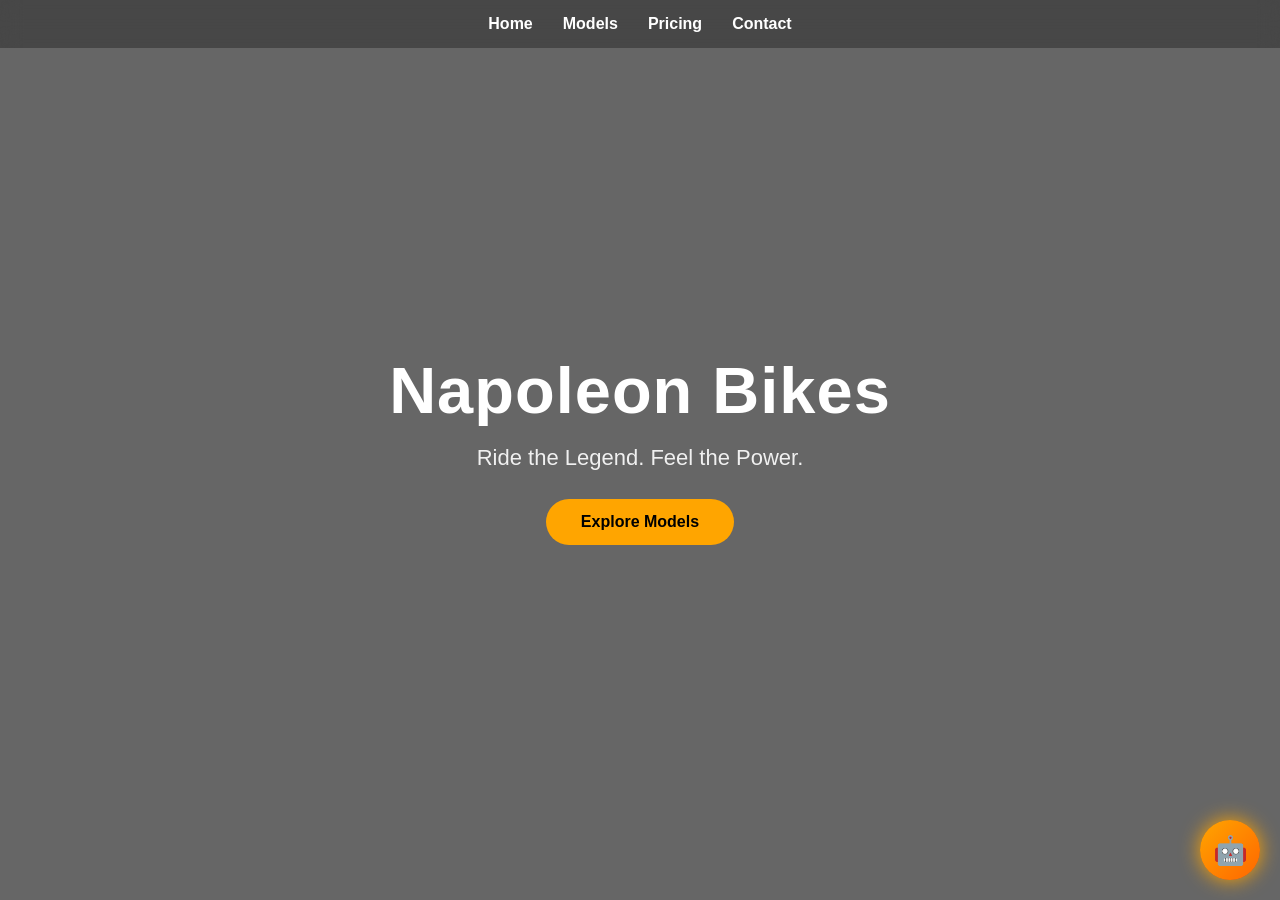
==== index.html @ 828c773f "Create index.html" ====
<!DOCTYPE html>
<html lang="en">
<head>
<meta charset="UTF-8">
<meta name="viewport" content="width=device-width, initial-scale=1.0">
<title>Napoleon Bikes</title>

<style>
* {margin:0; padding:0; box-sizing:border-box;}

body {
    font-family: Arial;
    color:white;
    scroll-behavior: smooth;
}

/* SLIDESHOW */
.slideshow {
    position: fixed;
    width: 100%;
    height: 100%;
    z-index: -2;
}
.slide {
    position: absolute;
    width:100%; height:100%;
    background-size: cover;
    background-position: center;
    opacity:0;
    animation: fadeZoom 20s infinite;
}
.slide:nth-child(1){background:url('assets/napoleon1.jpg') center/cover;}
.slide:nth-child(2){background:url('assets/napoleon2.webp') center/cover; animation-delay:4s;}
.slide:nth-child(3){background:url('assets/napoleon3.png') center/cover; animation-delay:8s;}
.slide:nth-child(4){background:url('assets/napoleon4.jpg') center/cover; animation-delay:12s;}
.slide:nth-child(5){background:url('assets/napoleon5.webp') center/cover; animation-delay:16s;}

@keyframes fadeZoom {
    0%{opacity:0; transform:scale(1);}
    5%{opacity:1;}
    20%{opacity:1; transform:scale(1.08);}
    25%{opacity:0;}
}

/* OVERLAY */
.overlay {
    position:fixed;
    inset:0;
    background:rgba(0,0,0,0.6);
    z-index:-1;
}

/* NAVBAR */
nav {
    position:fixed;
    width:100%;
    padding:15px;
    display:flex;
    justify-content:center;
    gap:30px;
    backdrop-filter: blur(10px);
    background:rgba(0,0,0,0.3);
    z-index:10;
}
nav a {
    color:white;
    text-decoration:none;
    font-weight:bold;
    transition:0.3s;
}
nav a:hover {
    color:orange;
    text-shadow:0 0 10px orange;
}

/* HERO (PERFECT CENTER FIXED) */
.hero {
    height:100vh;
    display:flex;
    justify-content:center;
    align-items:center;
    text-align:center;
}

.hero div {
    display:flex;
    flex-direction:column;
    align-items:center;
    gap:18px;
    max-width:700px;
    padding:0 20px;
}

/* TEXT */
.hero h1 {
    font-size:65px;
    line-height:1.1;
    letter-spacing:1px;
    animation:fadeUp 1s ease;
}

.hero p {
    font-size:22px;
    opacity:0.9;
    max-width:500px;
    animation:fadeUp 1.3s ease;
}

/* BUTTON */
.btn {
    margin-top:10px;
    padding:14px 35px;
    background:orange;
    color:black;
    border-radius:30px;
    text-decoration:none;
    font-weight:bold;
    transition:0.3s;
    animation:fadeUp 1.6s ease;
}
.btn:hover {
    transform:scale(1.1);
    box-shadow:0 0 20px orange;
}

/* ANIMATION */
@keyframes fadeUp {
    from {opacity:0; transform:translateY(40px);}
    to {opacity:1; transform:translateY(0);}
}

/* CHATBOT BUTTON */
.chat-robot {
    position:fixed;
    right:20px;
    bottom:20px;
    width:60px;
    height:60px;
    background:linear-gradient(135deg, orange, #ff6600);
    border-radius:50%;
    display:flex;
    justify-content:center;
    align-items:center;
    font-size:28px;
    cursor:pointer;
    box-shadow:0 0 20px orange;
    z-index:100;
    animation:float 2s infinite ease-in-out;
}

@keyframes float {
    0%,100%{transform:translateY(0);}
    50%{transform:translateY(-8px);}
}

/* CHATBOX */
.chatbox {
    position:fixed;
    right:20px;
    bottom:90px;
    width:320px;
    height:420px;
    background:#111;
    border-radius:15px;
    display:none;
    flex-direction:column;
    overflow:hidden;
    box-shadow:0 0 20px rgba(0,0,0,0.8);
}

.chat-header {
    background:orange;
    padding:10px;
    font-weight:bold;
    text-align:center;
}

.chat-body {
    flex:1;
    padding:10px;
    overflow-y:auto;
    font-size:14px;
}

.chat-body p {
    margin:5px 0;
}

.typing {
    opacity:0.7;
    font-style:italic;
}

.chat-input {
    display:flex;
}
.chat-input input {
    flex:1;
    padding:10px;
    border:none;
    outline:none;
}
.chat-input button {
    padding:10px;
    background:orange;
    border:none;
    cursor:pointer;
}

.user {color:#0f0;}
.bot {color:#ff9800;}
</style>
</head>

<body>

<!-- SLIDES -->
<div class="slideshow">
    <div class="slide"></div>
    <div class="slide"></div>
    <div class="slide"></div>
    <div class="slide"></div>
    <div class="slide"></div>
</div>
<div class="overlay"></div>

<!-- NAVBAR -->
<nav>
    <a href="/">Home</a>
    <a href="/bikes/">Models</a>
    <a href="/pricing/">Pricing</a>
    <a href="/contact/">Contact</a>
</nav>

<!-- HERO -->
<section class="hero">
    <div>
        <h1>Napoleon Bikes</h1>
        <p>Ride the Legend. Feel the Power.</p>
        <a href="/bikes/" class="btn">Explore Models</a>
    </div>
</section>

<!-- CHATBOT -->
<div class="chat-robot" onclick="toggleChat()">🤖</div>

<div class="chatbox" id="chatbox">
    <div class="chat-header">Napoleon AI Assistant</div>
    <div class="chat-body" id="chatBody"></div>
    <div class="chat-input">
        <input type="text" id="userInput" placeholder="Ask about bikes...">
        <button onclick="sendMessage()">Send</button>
    </div>
</div>

<script>
function toggleChat() {
    let box = document.getElementById("chatbox");
    box.style.display = box.style.display === "flex" ? "none" : "flex";
}

function sendMessage() {
    let input = document.getElementById("userInput");
    let chat = document.getElementById("chatBody");

    if(input.value.trim() === "") return;

    let userText = input.value;
    chat.innerHTML += `<p class="user"><b>You:</b> ${userText}</p>`;
    input.value = "";

    let typing = document.createElement("p");
    typing.classList.add("typing");
    typing.innerText = "Bot is typing...";
    chat.appendChild(typing);

    setTimeout(() => {
        typing.remove();
        let reply = getBotReply(userText);
        chat.innerHTML += `<p class="bot"><b>Bot:</b> ${reply}</p>`;
        chat.scrollTop = chat.scrollHeight;
    }, 1000);
}

function getBotReply(msg){
    msg = msg.toLowerCase();

    if(msg.includes("hi") || msg.includes("hello"))
        return "Welcome to Napoleon Bikes 👋";

    if(msg.includes("price"))
        return "Prices range from ₹2.5L to ₹6.0L.";

    if(msg.includes("250"))
        return "250 is best for city rides.";

    if(msg.includes("500"))
        return "500 gives power + style.";

    if(msg.includes("pro"))
        return "Pro is ultimate performance machine.";

    if(msg.includes("book"))
        return "Go to Pricing page to book.";

    return "Ask me about bikes, prices or booking 👍";
}
</script>

</body>
</html>
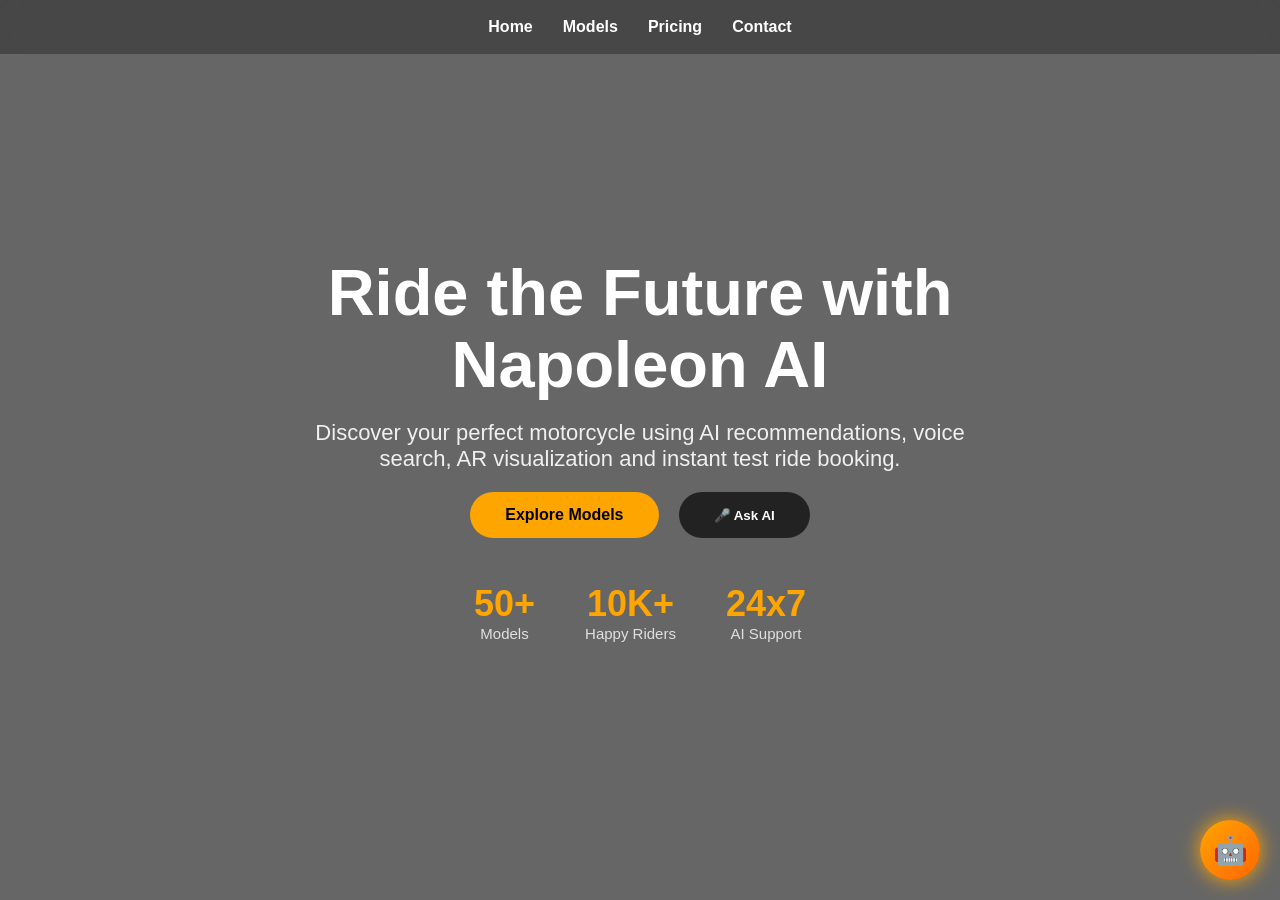
==== commit fbaf09f6: "Refactor index.html for styling and chatbot updates Updated CSS styles for improved layout and desig" ====
--- a/index.html
+++ b/index.html
@@ -6,44 +6,79 @@
 <title>Napoleon Bikes</title>
 
 <style>
-* {margin:0; padding:0; box-sizing:border-box;}
-
-body {
-    font-family: Arial;
+* {
+    margin:0;
+    padding:0;
+    box-sizing:border-box;
+}
+
+body{
+    font-family:Arial, sans-serif;
     color:white;
-    scroll-behavior: smooth;
+    scroll-behavior:smooth;
 }
 
 /* SLIDESHOW */
-.slideshow {
-    position: fixed;
-    width: 100%;
-    height: 100%;
-    z-index: -2;
-}
-.slide {
-    position: absolute;
-    width:100%; height:100%;
-    background-size: cover;
-    background-position: center;
+.slideshow{
+    position:fixed;
+    width:100%;
+    height:100%;
+    z-index:-2;
+}
+
+.slide{
+    position:absolute;
+    width:100%;
+    height:100%;
+    background-size:cover;
+    background-position:center;
     opacity:0;
-    animation: fadeZoom 20s infinite;
-}
-.slide:nth-child(1){background:url('assets/napoleon1.jpg') center/cover;}
-.slide:nth-child(2){background:url('assets/napoleon2.webp') center/cover; animation-delay:4s;}
-.slide:nth-child(3){background:url('assets/napoleon3.png') center/cover; animation-delay:8s;}
-.slide:nth-child(4){background:url('assets/napoleon4.jpg') center/cover; animation-delay:12s;}
-.slide:nth-child(5){background:url('assets/napoleon5.webp') center/cover; animation-delay:16s;}
-
-@keyframes fadeZoom {
-    0%{opacity:0; transform:scale(1);}
-    5%{opacity:1;}
-    20%{opacity:1; transform:scale(1.08);}
-    25%{opacity:0;}
+    animation:fadeZoom 20s infinite;
+}
+
+.slide:nth-child(1){
+    background:url('assets/napoleon1.jpg') center/cover;
+}
+
+.slide:nth-child(2){
+    background:url('assets/napoleon2.webp') center/cover;
+    animation-delay:4s;
+}
+
+.slide:nth-child(3){
+    background:url('assets/napoleon3.png') center/cover;
+    animation-delay:8s;
+}
+
+.slide:nth-child(4){
+    background:url('assets/napoleon4.jpg') center/cover;
+    animation-delay:12s;
+}
+
+.slide:nth-child(5){
+    background:url('assets/napoleon5.webp') center/cover;
+    animation-delay:16s;
+}
+
+@keyframes fadeZoom{
+    0%{
+        opacity:0;
+        transform:scale(1);
+    }
+    5%{
+        opacity:1;
+    }
+    20%{
+        opacity:1;
+        transform:scale(1.08);
+    }
+    25%{
+        opacity:0;
+    }
 }
 
 /* OVERLAY */
-.overlay {
+.overlay{
     position:fixed;
     inset:0;
     background:rgba(0,0,0,0.6);
@@ -51,86 +86,140 @@
 }
 
 /* NAVBAR */
-nav {
+nav{
     position:fixed;
     width:100%;
-    padding:15px;
+    padding:18px;
     display:flex;
     justify-content:center;
     gap:30px;
-    backdrop-filter: blur(10px);
+    backdrop-filter:blur(10px);
     background:rgba(0,0,0,0.3);
     z-index:10;
-}
-nav a {
+    transition:0.3s;
+}
+
+nav a{
     color:white;
     text-decoration:none;
     font-weight:bold;
     transition:0.3s;
 }
-nav a:hover {
+
+nav a:hover{
     color:orange;
     text-shadow:0 0 10px orange;
 }
 
-/* HERO (PERFECT CENTER FIXED) */
-.hero {
-    height:100vh;
+/* HERO */
+.hero{
+    min-height:100vh;
     display:flex;
     justify-content:center;
     align-items:center;
     text-align:center;
 }
 
-.hero div {
+.hero-content{
     display:flex;
     flex-direction:column;
     align-items:center;
-    gap:18px;
-    max-width:700px;
+    gap:20px;
+    max-width:900px;
     padding:0 20px;
 }
 
-/* TEXT */
-.hero h1 {
+.hero h1{
     font-size:65px;
     line-height:1.1;
-    letter-spacing:1px;
     animation:fadeUp 1s ease;
 }
 
-.hero p {
+.hero p{
     font-size:22px;
+    max-width:700px;
     opacity:0.9;
-    max-width:500px;
     animation:fadeUp 1.3s ease;
 }
 
-/* BUTTON */
-.btn {
-    margin-top:10px;
+.hero-buttons{
+    display:flex;
+    gap:20px;
+    flex-wrap:wrap;
+    justify-content:center;
+}
+
+.btn{
     padding:14px 35px;
     background:orange;
     color:black;
     border-radius:30px;
     text-decoration:none;
     font-weight:bold;
+    border:none;
+    cursor:pointer;
     transition:0.3s;
-    animation:fadeUp 1.6s ease;
-}
-.btn:hover {
-    transform:scale(1.1);
+}
+
+.btn:hover{
+    transform:scale(1.08);
     box-shadow:0 0 20px orange;
 }
 
+.voice-btn{
+    padding:14px 35px;
+    border:none;
+    border-radius:30px;
+    background:#222;
+    color:white;
+    font-weight:bold;
+    cursor:pointer;
+    transition:0.3s;
+}
+
+.voice-btn:hover{
+    transform:scale(1.08);
+    box-shadow:0 0 20px cyan;
+}
+
+/* STATS */
+.stats{
+    display:flex;
+    gap:50px;
+    margin-top:25px;
+    flex-wrap:wrap;
+    justify-content:center;
+}
+
+.stats div{
+    text-align:center;
+}
+
+.stats h2{
+    font-size:36px;
+    color:orange;
+}
+
+.stats span{
+    font-size:15px;
+    opacity:0.8;
+}
+
 /* ANIMATION */
-@keyframes fadeUp {
-    from {opacity:0; transform:translateY(40px);}
-    to {opacity:1; transform:translateY(0);}
+@keyframes fadeUp{
+    from{
+        opacity:0;
+        transform:translateY(40px);
+    }
+
+    to{
+        opacity:1;
+        transform:translateY(0);
+    }
 }
 
 /* CHATBOT BUTTON */
-.chat-robot {
+.chat-robot{
     position:fixed;
     right:20px;
     bottom:20px;
@@ -148,13 +237,18 @@
     animation:float 2s infinite ease-in-out;
 }
 
-@keyframes float {
-    0%,100%{transform:translateY(0);}
-    50%{transform:translateY(-8px);}
+@keyframes float{
+    0%,100%{
+        transform:translateY(0);
+    }
+
+    50%{
+        transform:translateY(-8px);
+    }
 }
 
 /* CHATBOX */
-.chatbox {
+.chatbox{
     position:fixed;
     right:20px;
     bottom:90px;
@@ -168,53 +262,85 @@
     box-shadow:0 0 20px rgba(0,0,0,0.8);
 }
 
-.chat-header {
+.chat-header{
     background:orange;
     padding:10px;
     font-weight:bold;
     text-align:center;
-}
-
-.chat-body {
+    color:black;
+}
+
+.chat-body{
     flex:1;
     padding:10px;
     overflow-y:auto;
     font-size:14px;
 }
 
-.chat-body p {
-    margin:5px 0;
-}
-
-.typing {
+.chat-body p{
+    margin:8px 0;
+}
+
+.typing{
     opacity:0.7;
     font-style:italic;
 }
 
-.chat-input {
-    display:flex;
-}
-.chat-input input {
+.chat-input{
+    display:flex;
+}
+
+.chat-input input{
     flex:1;
     padding:10px;
     border:none;
     outline:none;
 }
-.chat-input button {
+
+.chat-input button{
     padding:10px;
     background:orange;
     border:none;
     cursor:pointer;
 }
 
-.user {color:#0f0;}
-.bot {color:#ff9800;}
+.user{
+    color:#00ff00;
+}
+
+.bot{
+    color:#ff9800;
+}
+
+@media(max-width:768px){
+
+    .hero h1{
+        font-size:42px;
+    }
+
+    .hero p{
+        font-size:18px;
+    }
+
+    .stats{
+        gap:25px;
+    }
+
+    .stats h2{
+        font-size:28px;
+    }
+
+    .chatbox{
+        width:90%;
+        right:5%;
+    }
+}
 </style>
 </head>
 
 <body>
 
-<!-- SLIDES -->
+<!-- BACKGROUND -->
 <div class="slideshow">
     <div class="slide"></div>
     <div class="slide"></div>
@@ -222,10 +348,11 @@
     <div class="slide"></div>
     <div class="slide"></div>
 </div>
+
 <div class="overlay"></div>
 
 <!-- NAVBAR -->
-<nav>
+<nav id="navbar">
     <a href="/">Home</a>
     <a href="/bikes/">Models</a>
     <a href="/pricing/">Pricing</a>
@@ -234,10 +361,46 @@
 
 <!-- HERO -->
 <section class="hero">
-    <div>
-        <h1>Napoleon Bikes</h1>
-        <p>Ride the Legend. Feel the Power.</p>
-        <a href="/bikes/" class="btn">Explore Models</a>
+    <div class="hero-content">
+
+        <h1>Ride the Future with Napoleon AI</h1>
+
+        <p>
+            Discover your perfect motorcycle using AI recommendations,
+            voice search, AR visualization and instant test ride booking.
+        </p>
+
+        <div class="hero-buttons">
+
+            <a href="/bikes/" class="btn">
+                Explore Models
+            </a>
+
+            <button class="voice-btn" onclick="startVoiceSearch()">
+                🎤 Ask AI
+            </button>
+
+        </div>
+
+        <div class="stats">
+
+            <div>
+                <h2>50+</h2>
+                <span>Models</span>
+            </div>
+
+            <div>
+                <h2>10K+</h2>
+                <span>Happy Riders</span>
+            </div>
+
+            <div>
+                <h2>24x7</h2>
+                <span>AI Support</span>
+            </div>
+
+        </div>
+
     </div>
 </section>
 
@@ -245,65 +408,142 @@
 <div class="chat-robot" onclick="toggleChat()">🤖</div>
 
 <div class="chatbox" id="chatbox">
-    <div class="chat-header">Napoleon AI Assistant</div>
+
+    <div class="chat-header">
+        Napoleon AI Assistant
+    </div>
+
     <div class="chat-body" id="chatBody"></div>
+
     <div class="chat-input">
-        <input type="text" id="userInput" placeholder="Ask about bikes...">
+        <input
+            type="text"
+            id="userInput"
+            placeholder="Ask about bikes..."
+        >
         <button onclick="sendMessage()">Send</button>
     </div>
+
 </div>
 
 <script>
-function toggleChat() {
-    let box = document.getElementById("chatbox");
-    box.style.display = box.style.display === "flex" ? "none" : "flex";
-}
-
-function sendMessage() {
-    let input = document.getElementById("userInput");
-    let chat = document.getElementById("chatBody");
-
-    if(input.value.trim() === "") return;
-
-    let userText = input.value;
-    chat.innerHTML += `<p class="user"><b>You:</b> ${userText}</p>`;
-    input.value = "";
-
-    let typing = document.createElement("p");
+
+window.addEventListener("scroll",function(){
+
+    const nav=document.getElementById("navbar");
+
+    if(window.scrollY>50){
+        nav.style.background="rgba(0,0,0,0.8)";
+    }
+    else{
+        nav.style.background="rgba(0,0,0,0.3)";
+    }
+
+});
+
+function toggleChat(){
+
+    const box=document.getElementById("chatbox");
+
+    box.style.display=
+        box.style.display==="flex"
+        ? "none"
+        : "flex";
+}
+
+function sendMessage(){
+
+    const input=document.getElementById("userInput");
+    const chat=document.getElementById("chatBody");
+
+    if(input.value.trim()===""){
+        return;
+    }
+
+    const userText=input.value;
+
+    chat.innerHTML +=
+        `<p class="user"><b>You:</b> ${userText}</p>`;
+
+    input.value="";
+
+    const typing=document.createElement("p");
+
     typing.classList.add("typing");
-    typing.innerText = "Bot is typing...";
+    typing.innerText="Bot is typing...";
+
     chat.appendChild(typing);
 
-    setTimeout(() => {
+    setTimeout(()=>{
+
         typing.remove();
-        let reply = getBotReply(userText);
-        chat.innerHTML += `<p class="bot"><b>Bot:</b> ${reply}</p>`;
-        chat.scrollTop = chat.scrollHeight;
-    }, 1000);
+
+        const reply=getBotReply(userText);
+
+        chat.innerHTML +=
+            `<p class="bot"><b>Bot:</b> ${reply}</p>`;
+
+        chat.scrollTop=chat.scrollHeight;
+
+    },1000);
 }
 
 function getBotReply(msg){
-    msg = msg.toLowerCase();
+
+    msg=msg.toLowerCase();
 
     if(msg.includes("hi") || msg.includes("hello"))
         return "Welcome to Napoleon Bikes 👋";
 
     if(msg.includes("price"))
-        return "Prices range from ₹2.5L to ₹6.0L.";
+        return "Our motorcycles range from ₹2.5L to ₹6L.";
 
     if(msg.includes("250"))
-        return "250 is best for city rides.";
+        return "Napoleon 250 is ideal for city riding and daily commuting.";
 
     if(msg.includes("500"))
-        return "500 gives power + style.";
+        return "Napoleon 500 delivers premium touring performance.";
 
     if(msg.includes("pro"))
-        return "Pro is ultimate performance machine.";
+        return "Napoleon Pro is our flagship performance machine.";
 
     if(msg.includes("book"))
-        return "Go to Pricing page to book.";
-
-    return "Ask me about bikes, prices or booking 👍";
+        return "Visit the Pricing page to book your ride.";
+
+    if(msg.includes("best bike"))
+        return "Tell me your budget and riding style for recommendations.";
+
+    return "Ask me about bikes, prices, booking or recommendations.";
+}
+
+function startVoiceSearch(){
+
+    if(
+        !('webkitSpeechRecognition' in window) &&
+        !('SpeechRecognition' in window)
+    ){
+        alert("Voice search is not supported in this browser.");
+        return;
+    }
+
+    const SpeechRecognition =
+        window.SpeechRecognition ||
+        window.webkitSpeechRecognition;
+
+    const recognition=new SpeechRecognition();
+
+    recognition.lang="en-US";
+
+    recognition.start();
+
+    recognition.onresult=function(event){
+
+        const text=event.results[0][0].transcript;
+
+        document.getElementById("userInput").value=text;
+
+        sendMessage();
+    };
 }
 </script>
 
